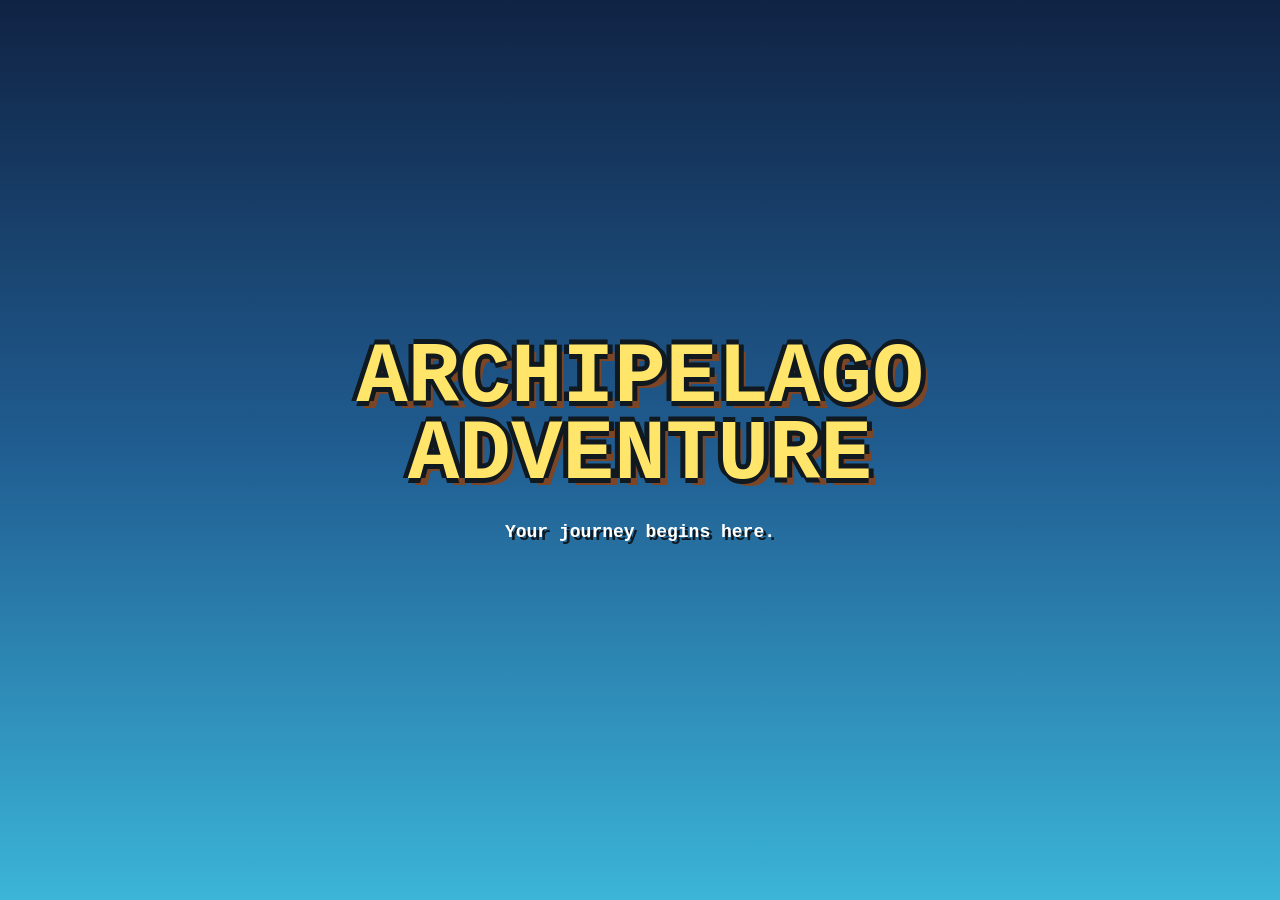
==== index.html @ 4dd6e675 "Create first Archipelago Adventure screen" ====
<!DOCTYPE html>
<html lang="en">
<head>
    <meta charset="UTF-8">

    <meta
        name="viewport"
        content="width=device-width, initial-scale=1.0"
    >

    <title>Archipelago Adventure</title>

    <style>
        * {
            box-sizing: border-box;
        }

        html,
        body {
            width: 100%;
            height: 100%;
            margin: 0;
        }

        body {
            display: flex;
            align-items: center;
            justify-content: center;

            overflow: hidden;

            background: linear-gradient(
                #102344,
                #205d91,
                #3bb5d8
            );

            color: white;

            font-family:
                "Courier New",
                monospace;
        }

        main {
            text-align: center;
        }

        h1 {
            margin: 0;

            color: #ffe66a;

            font-size: clamp(42px, 9vw, 86px);
            line-height: 0.9;
            text-transform: uppercase;

            text-shadow:
                5px 0 #101820,
                -5px 0 #101820,
                0 5px #101820,
                0 -5px #101820,
                7px 7px #7b4526;
        }

        p {
            margin-top: 28px;

            font-size: 18px;
            font-weight: bold;

            text-shadow: 3px 3px #101820;
        }
    </style>
</head>

<body>
    <main>
        <h1>
            Archipelago<br>
            Adventure
        </h1>

        <p>Your journey begins here.</p>
    </main>
</body>
</html>
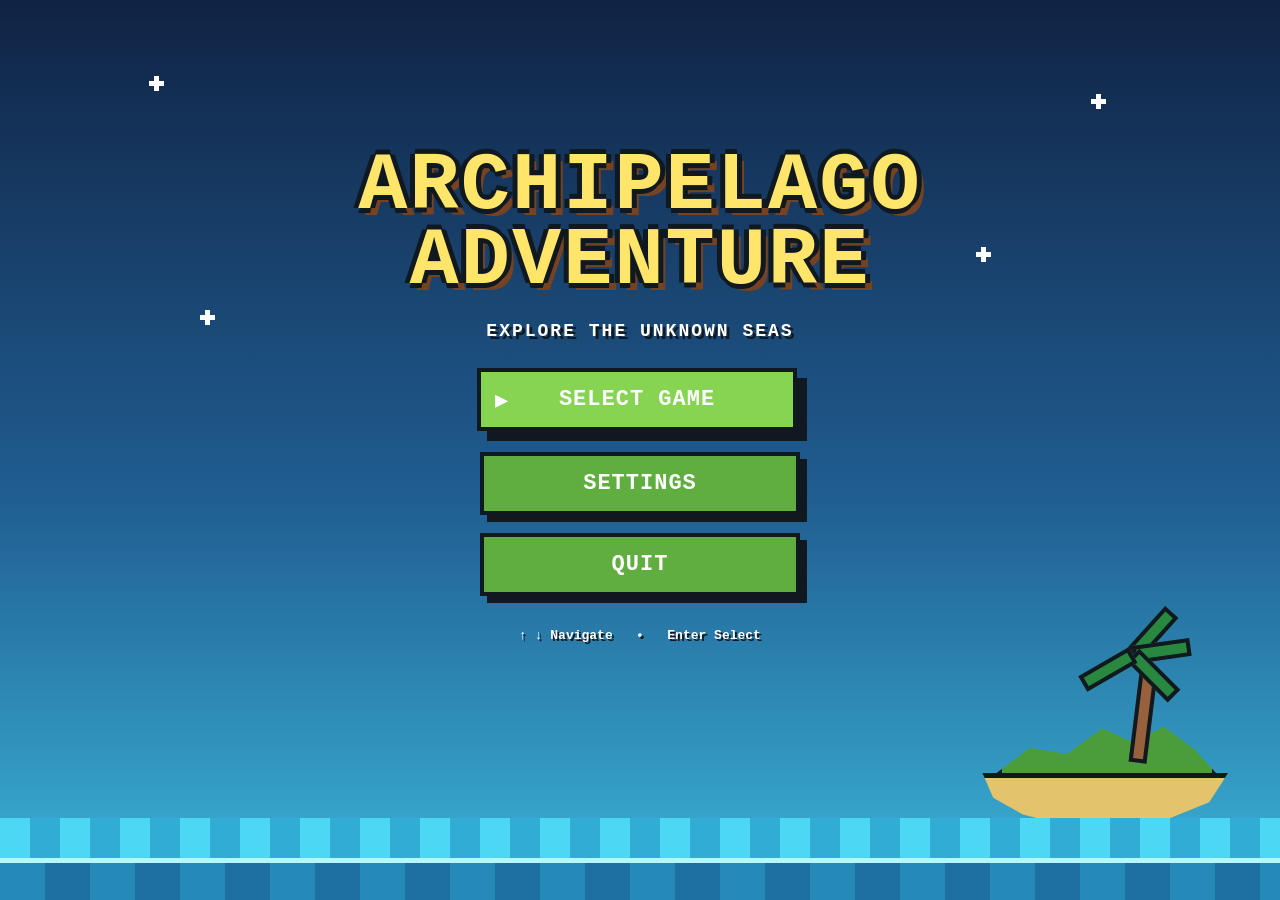
==== commit f4b12572: "Create complete 8-bit main menu" ====
--- a/index.html
+++ b/index.html
@@ -5,83 +5,205 @@
 
     <meta
         name="viewport"
-        content="width=device-width, initial-scale=1.0"
+        content="width=device-width, initial-scale=1.0,
+        maximum-scale=1.0, user-scalable=no"
     >
 
     <title>Archipelago Adventure</title>
 
-    <style>
-        * {
-            box-sizing: border-box;
-        }
-
-        html,
-        body {
-            width: 100%;
-            height: 100%;
-            margin: 0;
-        }
-
-        body {
-            display: flex;
-            align-items: center;
-            justify-content: center;
-
-            overflow: hidden;
-
-            background: linear-gradient(
-                #102344,
-                #205d91,
-                #3bb5d8
-            );
-
-            color: white;
-
-            font-family:
-                "Courier New",
-                monospace;
-        }
-
-        main {
-            text-align: center;
-        }
-
-        h1 {
-            margin: 0;
-
-            color: #ffe66a;
-
-            font-size: clamp(42px, 9vw, 86px);
-            line-height: 0.9;
-            text-transform: uppercase;
-
-            text-shadow:
-                5px 0 #101820,
-                -5px 0 #101820,
-                0 5px #101820,
-                0 -5px #101820,
-                7px 7px #7b4526;
-        }
-
-        p {
-            margin-top: 28px;
-
-            font-size: 18px;
-            font-weight: bold;
-
-            text-shadow: 3px 3px #101820;
-        }
-    </style>
+    <link rel="stylesheet" href="style.css">
 </head>
 
 <body>
-    <main>
-        <h1>
-            Archipelago<br>
-            Adventure
-        </h1>
-
-        <p>Your journey begins here.</p>
+    <main class="game-menu">
+
+        <!-- Decorative stars -->
+        <div class="star star-1"></div>
+        <div class="star star-2"></div>
+        <div class="star star-3"></div>
+        <div class="star star-4"></div>
+        <div class="star star-5"></div>
+
+        <!-- Clouds -->
+        <div class="cloud cloud-1">
+            <span></span>
+            <span></span>
+            <span></span>
+        </div>
+
+        <div class="cloud cloud-2">
+            <span></span>
+            <span></span>
+            <span></span>
+        </div>
+
+        <!-- Island decoration -->
+        <div class="island-decoration">
+            <div class="palm-tree">
+                <div class="palm-trunk"></div>
+                <div class="palm-leaf leaf-1"></div>
+                <div class="palm-leaf leaf-2"></div>
+                <div class="palm-leaf leaf-3"></div>
+                <div class="palm-leaf leaf-4"></div>
+            </div>
+
+            <div class="island-grass"></div>
+            <div class="island-sand"></div>
+        </div>
+
+        <!-- Main menu -->
+        <section class="menu-content">
+            <header class="title-area">
+                <h1 class="game-title">
+                    <span>Archipelago</span>
+                    <span>Adventure</span>
+                </h1>
+
+                <p class="subtitle">
+                    Explore the unknown seas
+                </p>
+            </header>
+
+            <nav class="menu-buttons" aria-label="Main menu">
+                <button
+                    type="button"
+                    class="menu-button selected"
+                    data-action="select-game"
+                >
+                    <span class="selector">▶</span>
+                    Select Game
+                </button>
+
+                <button
+                    type="button"
+                    class="menu-button"
+                    data-action="settings"
+                >
+                    <span class="selector">▶</span>
+                    Settings
+                </button>
+
+                <button
+                    type="button"
+                    class="menu-button"
+                    data-action="quit"
+                >
+                    <span class="selector">▶</span>
+                    Quit
+                </button>
+            </nav>
+
+            <p class="controls">
+                ↑ ↓ Navigate &nbsp; • &nbsp; Enter Select
+            </p>
+
+            <p
+                id="status-message"
+                class="status-message"
+                aria-live="polite"
+            ></p>
+        </section>
+
+        <!-- Moving ocean -->
+        <div class="ocean ocean-back"></div>
+        <div class="ocean ocean-front"></div>
+
+        <!-- Select game window -->
+        <section
+            id="game-panel"
+            class="popup hidden"
+            aria-hidden="true"
+        >
+            <div class="popup-window">
+                <h2>Select Game</h2>
+
+                <button
+                    type="button"
+                    class="save-slot"
+                    data-slot="1"
+                >
+                    <strong>Save Slot 1</strong>
+                    <span>New Adventure</span>
+                </button>
+
+                <button
+                    type="button"
+                    class="save-slot locked"
+                    disabled
+                >
+                    <strong>Save Slot 2</strong>
+                    <span>Locked</span>
+                </button>
+
+                <button
+                    type="button"
+                    class="save-slot locked"
+                    disabled
+                >
+                    <strong>Save Slot 3</strong>
+                    <span>Locked</span>
+                </button>
+
+                <button
+                    id="close-game-panel"
+                    type="button"
+                    class="back-button"
+                >
+                    Back
+                </button>
+            </div>
+        </section>
+
+        <!-- Settings window -->
+        <section
+            id="settings-panel"
+            class="popup hidden"
+            aria-hidden="true"
+        >
+            <div class="popup-window">
+                <h2>Settings</h2>
+
+                <label class="setting-row">
+                    <span>Music</span>
+                    <input
+                        id="music-setting"
+                        type="checkbox"
+                        checked
+                    >
+                </label>
+
+                <label class="setting-row">
+                    <span>Sound Effects</span>
+                    <input
+                        id="sound-setting"
+                        type="checkbox"
+                        checked
+                    >
+                </label>
+
+                <label class="setting-row volume-setting">
+                    <span>Volume</span>
+                    <input
+                        id="volume-setting"
+                        type="range"
+                        min="0"
+                        max="100"
+                        value="70"
+                    >
+                </label>
+
+                <button
+                    id="close-settings-panel"
+                    type="button"
+                    class="back-button"
+                >
+                    Back
+                </button>
+            </div>
+        </section>
+
     </main>
+
+    <script src="menu.js"></script>
 </body>
 </html>
--- a/style.css
+++ b/style.css
@@ -0,0 +1,754 @@
+:root {
+    --sky-dark: #102344;
+    --sky-middle: #205d91;
+    --sky-light: #3bb5d8;
+
+    --yellow: #ffe66a;
+    --green: #5fae3f;
+    --light-green: #86d451;
+    --dark: #101820;
+
+    --sand: #e3c36c;
+    --panel: #e1c98f;
+    --panel-light: #f8eac1;
+}
+
+* {
+    box-sizing: border-box;
+}
+
+html,
+body {
+    width: 100%;
+    min-height: 100%;
+    margin: 0;
+}
+
+body {
+    overflow: hidden;
+    background: var(--sky-dark);
+
+    font-family:
+        "Courier New",
+        Courier,
+        monospace;
+
+    touch-action: manipulation;
+}
+
+button,
+input {
+    font: inherit;
+}
+
+.game-menu {
+    position: relative;
+
+    width: 100vw;
+    min-height: 100vh;
+
+    overflow: hidden;
+
+    background:
+        linear-gradient(
+            to bottom,
+            var(--sky-dark) 0%,
+            var(--sky-middle) 55%,
+            var(--sky-light) 100%
+        );
+
+    image-rendering: pixelated;
+}
+
+/* Main content */
+
+.menu-content {
+    position: relative;
+    z-index: 20;
+
+    display: flex;
+
+    min-height: 100vh;
+    padding: 40px 20px 110px;
+
+    flex-direction: column;
+    align-items: center;
+    justify-content: center;
+
+    text-align: center;
+}
+
+.title-area {
+    animation: title-float 3s ease-in-out infinite;
+}
+
+.game-title {
+    margin: 0;
+
+    color: var(--yellow);
+
+    font-size: clamp(42px, 8vw, 82px);
+    font-weight: 900;
+    line-height: 0.92;
+
+    letter-spacing: 2px;
+    text-transform: uppercase;
+
+    text-shadow:
+        5px 0 var(--dark),
+        -5px 0 var(--dark),
+        0 5px var(--dark),
+        0 -5px var(--dark),
+        7px 7px #754222;
+}
+
+.game-title span {
+    display: block;
+}
+
+.subtitle {
+    margin: 22px 0 30px;
+
+    color: white;
+
+    font-size: clamp(13px, 2vw, 18px);
+    font-weight: bold;
+
+    letter-spacing: 2px;
+    text-transform: uppercase;
+
+    text-shadow: 3px 3px var(--dark);
+}
+
+/* Menu buttons */
+
+.menu-buttons {
+    display: flex;
+
+    width: min(320px, 88vw);
+
+    flex-direction: column;
+    gap: 18px;
+}
+
+.menu-button {
+    position: relative;
+
+    width: 100%;
+    padding: 15px 18px;
+
+    border: 4px solid var(--dark);
+
+    background: var(--green);
+    color: white;
+
+    cursor: pointer;
+
+    font-size: clamp(17px, 3vw, 22px);
+    font-weight: bold;
+
+    letter-spacing: 1px;
+    text-transform: uppercase;
+
+    box-shadow: 7px 7px 0 var(--dark);
+
+    transition:
+        transform 100ms ease,
+        background-color 100ms ease,
+        box-shadow 100ms ease;
+}
+
+.menu-button:hover,
+.menu-button:focus-visible,
+.menu-button.selected {
+    background: var(--light-green);
+
+    transform: translate(-3px, -3px);
+
+    box-shadow: 10px 10px 0 var(--dark);
+
+    outline: none;
+}
+
+.menu-button:active {
+    transform: translate(4px, 4px);
+
+    box-shadow: 3px 3px 0 var(--dark);
+}
+
+.selector {
+    position: absolute;
+    left: 14px;
+
+    opacity: 0;
+}
+
+.menu-button.selected .selector,
+.menu-button:hover .selector,
+.menu-button:focus-visible .selector {
+    opacity: 1;
+
+    animation: selector-move 600ms steps(2) infinite;
+}
+
+.controls {
+    margin: 32px 0 0;
+
+    color: white;
+
+    font-size: 13px;
+    font-weight: bold;
+
+    text-shadow: 2px 2px var(--dark);
+}
+
+.status-message {
+    min-height: 24px;
+    margin: 14px 0 0;
+
+    color: var(--yellow);
+
+    font-size: 15px;
+    font-weight: bold;
+
+    text-shadow: 2px 2px var(--dark);
+}
+
+/* Stars */
+
+.star {
+    position: absolute;
+    z-index: 2;
+
+    width: 5px;
+    height: 5px;
+
+    background: white;
+
+    box-shadow:
+        5px 0 white,
+        -5px 0 white,
+        0 5px white,
+        0 -5px white;
+
+    animation: twinkle 2s steps(2) infinite;
+}
+
+.star-1 {
+    top: 9%;
+    left: 12%;
+}
+
+.star-2 {
+    top: 20%;
+    left: 30%;
+
+    animation-delay: 400ms;
+}
+
+.star-3 {
+    top: 11%;
+    right: 14%;
+
+    animation-delay: 800ms;
+}
+
+.star-4 {
+    top: 28%;
+    right: 23%;
+
+    animation-delay: 1.2s;
+}
+
+.star-5 {
+    top: 35%;
+    left: 16%;
+
+    animation-delay: 1.6s;
+}
+
+/* Clouds */
+
+.cloud {
+    position: absolute;
+    z-index: 3;
+
+    width: 135px;
+    height: 58px;
+
+    animation: cloud-move 18s linear infinite;
+}
+
+.cloud span {
+    position: absolute;
+
+    border: 4px solid var(--dark);
+    background: #f4f3e8;
+}
+
+.cloud span:nth-child(1) {
+    bottom: 0;
+    left: 0;
+
+    width: 60px;
+    height: 32px;
+}
+
+.cloud span:nth-child(2) {
+    bottom: 0;
+    left: 38px;
+
+    width: 64px;
+    height: 54px;
+}
+
+.cloud span:nth-child(3) {
+    right: 0;
+    bottom: 0;
+
+    width: 56px;
+    height: 35px;
+}
+
+.cloud-1 {
+    top: 15%;
+    left: -180px;
+}
+
+.cloud-2 {
+    top: 31%;
+    left: -250px;
+
+    transform: scale(0.75);
+
+    animation-delay: 7s;
+    animation-duration: 23s;
+}
+
+/* Decorative island */
+
+.island-decoration {
+    position: absolute;
+    z-index: 5;
+
+    right: 3%;
+    bottom: 62px;
+
+    width: 270px;
+    height: 150px;
+}
+
+.island-grass {
+    position: absolute;
+    top: 28px;
+    left: 25px;
+
+    width: 220px;
+    height: 76px;
+
+    border: 5px solid var(--dark);
+    background: #4b9d3c;
+
+    clip-path:
+        polygon(
+            0 75%,
+            15% 42%,
+            32% 50%,
+            48% 16%,
+            62% 35%,
+            76% 14%,
+            90% 44%,
+            100% 76%,
+            90% 100%,
+            10% 100%
+        );
+}
+
+.island-sand {
+    position: absolute;
+    bottom: 0;
+    left: 0;
+
+    width: 270px;
+    height: 65px;
+
+    border: 5px solid var(--dark);
+    background: var(--sand);
+
+    clip-path:
+        polygon(
+            4% 0,
+            95% 0,
+            88% 45%,
+            72% 72%,
+            56% 84%,
+            36% 82%,
+            19% 64%,
+            8% 38%
+        );
+}
+
+.palm-tree {
+    position: absolute;
+    z-index: 2;
+
+    top: -50px;
+    left: 120px;
+
+    width: 100px;
+    height: 125px;
+
+    transform-origin: bottom center;
+
+    animation: palm-sway 3s ease-in-out infinite;
+}
+
+.palm-trunk {
+    position: absolute;
+
+    right: 40px;
+    bottom: 0;
+
+    width: 18px;
+    height: 90px;
+
+    border: 4px solid var(--dark);
+    background: #98613e;
+
+    transform: rotate(7deg);
+}
+
+.palm-leaf {
+    position: absolute;
+
+    top: 8px;
+    left: 41px;
+
+    width: 58px;
+    height: 18px;
+
+    border: 4px solid var(--dark);
+    background: #28883f;
+
+    transform-origin: left center;
+}
+
+.leaf-1 {
+    transform: rotate(-48deg);
+}
+
+.leaf-2 {
+    transform: rotate(-8deg);
+}
+
+.leaf-3 {
+    transform: rotate(45deg);
+}
+
+.leaf-4 {
+    transform: rotate(150deg);
+}
+
+/* Ocean */
+
+.ocean {
+    position: absolute;
+
+    right: 0;
+    bottom: 0;
+    left: 0;
+
+    background-repeat: repeat-x;
+}
+
+.ocean-back {
+    z-index: 9;
+
+    height: 82px;
+
+    background:
+        repeating-linear-gradient(
+            90deg,
+            #4cd8f5 0 30px,
+            #30acd5 30px 60px
+        );
+
+    animation: water-move 4s linear infinite;
+}
+
+.ocean-front {
+    z-index: 10;
+
+    bottom: -26px;
+
+    height: 68px;
+
+    border-top: 5px solid #b5f7ff;
+
+    background:
+        repeating-linear-gradient(
+            90deg,
+            #258ab8 0 45px,
+            #1d70a1 45px 90px
+        );
+
+    animation: water-move-reverse 3s linear infinite;
+}
+
+/* Popup windows */
+
+.popup {
+    position: fixed;
+    z-index: 100;
+
+    inset: 0;
+
+    display: flex;
+
+    padding: 20px;
+
+    align-items: center;
+    justify-content: center;
+
+    background: rgb(0 0 0 / 72%);
+}
+
+.popup.hidden {
+    display: none;
+}
+
+.popup-window {
+    width: min(430px, 94vw);
+
+    padding: 25px;
+
+    border: 6px solid var(--dark);
+
+    background: var(--panel);
+
+    box-shadow: 9px 9px 0 var(--dark);
+
+    text-align: center;
+}
+
+.popup-window h2 {
+    margin: 0 0 24px;
+
+    color: #54331f;
+
+    font-size: 30px;
+    text-transform: uppercase;
+}
+
+.save-slot {
+    display: flex;
+
+    width: 100%;
+
+    margin-bottom: 15px;
+    padding: 14px;
+
+    flex-direction: column;
+    gap: 6px;
+
+    border: 4px solid var(--dark);
+
+    background: var(--green);
+    color: white;
+
+    cursor: pointer;
+
+    box-shadow: 4px 4px 0 var(--dark);
+}
+
+.save-slot:hover:not(:disabled),
+.save-slot:focus-visible:not(:disabled) {
+    background: var(--light-green);
+}
+
+.save-slot strong {
+    font-size: 18px;
+    text-transform: uppercase;
+}
+
+.save-slot.locked {
+    cursor: not-allowed;
+
+    background: #7c877c;
+
+    opacity: 0.7;
+}
+
+.setting-row {
+    display: flex;
+
+    margin-bottom: 18px;
+    padding: 13px;
+
+    align-items: center;
+    justify-content: space-between;
+
+    border: 4px solid var(--dark);
+
+    background: var(--panel-light);
+    color: var(--dark);
+
+    font-weight: bold;
+}
+
+.volume-setting {
+    flex-direction: column;
+    gap: 12px;
+
+    align-items: stretch;
+}
+
+.volume-setting input {
+    width: 100%;
+}
+
+.back-button {
+    margin-top: 12px;
+    padding: 12px 24px;
+
+    border: 4px solid var(--dark);
+
+    background: #dc8738;
+    color: white;
+
+    cursor: pointer;
+
+    font-weight: bold;
+    text-transform: uppercase;
+
+    box-shadow: 4px 4px 0 var(--dark);
+}
+
+.back-button:hover,
+.back-button:focus-visible {
+    background: #f3a24b;
+}
+
+/* Animations */
+
+@keyframes title-float {
+    0%,
+    100% {
+        transform: translateY(0);
+    }
+
+    50% {
+        transform: translateY(-7px);
+    }
+}
+
+@keyframes selector-move {
+    0%,
+    100% {
+        transform: translateX(0);
+    }
+
+    50% {
+        transform: translateX(5px);
+    }
+}
+
+@keyframes twinkle {
+    0%,
+    100% {
+        opacity: 0.25;
+    }
+
+    50% {
+        opacity: 1;
+    }
+}
+
+@keyframes cloud-move {
+    from {
+        transform: translateX(0);
+    }
+
+    to {
+        transform: translateX(calc(100vw + 400px));
+    }
+}
+
+@keyframes palm-sway {
+    0%,
+    100% {
+        transform: rotate(-2deg);
+    }
+
+    50% {
+        transform: rotate(3deg);
+    }
+}
+
+@keyframes water-move {
+    from {
+        background-position-x: 0;
+    }
+
+    to {
+        background-position-x: 120px;
+    }
+}
+
+@keyframes water-move-reverse {
+    from {
+        background-position-x: 100px;
+    }
+
+    to {
+        background-position-x: 0;
+    }
+}
+
+/* Phone-sized screens */
+
+@media (max-width: 700px) {
+    .menu-content {
+        justify-content: flex-start;
+
+        padding-top: 75px;
+    }
+
+    .island-decoration {
+        right: -75px;
+
+        transform: scale(0.7);
+        transform-origin: bottom right;
+    }
+
+    .controls {
+        display: none;
+    }
+
+    .cloud-2 {
+        display: none;
+    }
+}
+
+@media (max-height: 690px) {
+    .menu-content {
+        padding-top: 25px;
+        padding-bottom: 90px;
+    }
+
+    .subtitle {
+        margin: 14px 0 18px;
+    }
+
+    .menu-buttons {
+        gap: 12px;
+    }
+
+    .menu-button {
+        padding: 11px 15px;
+    }
+
+    .controls {
+        margin-top: 20px;
+    }
+}
